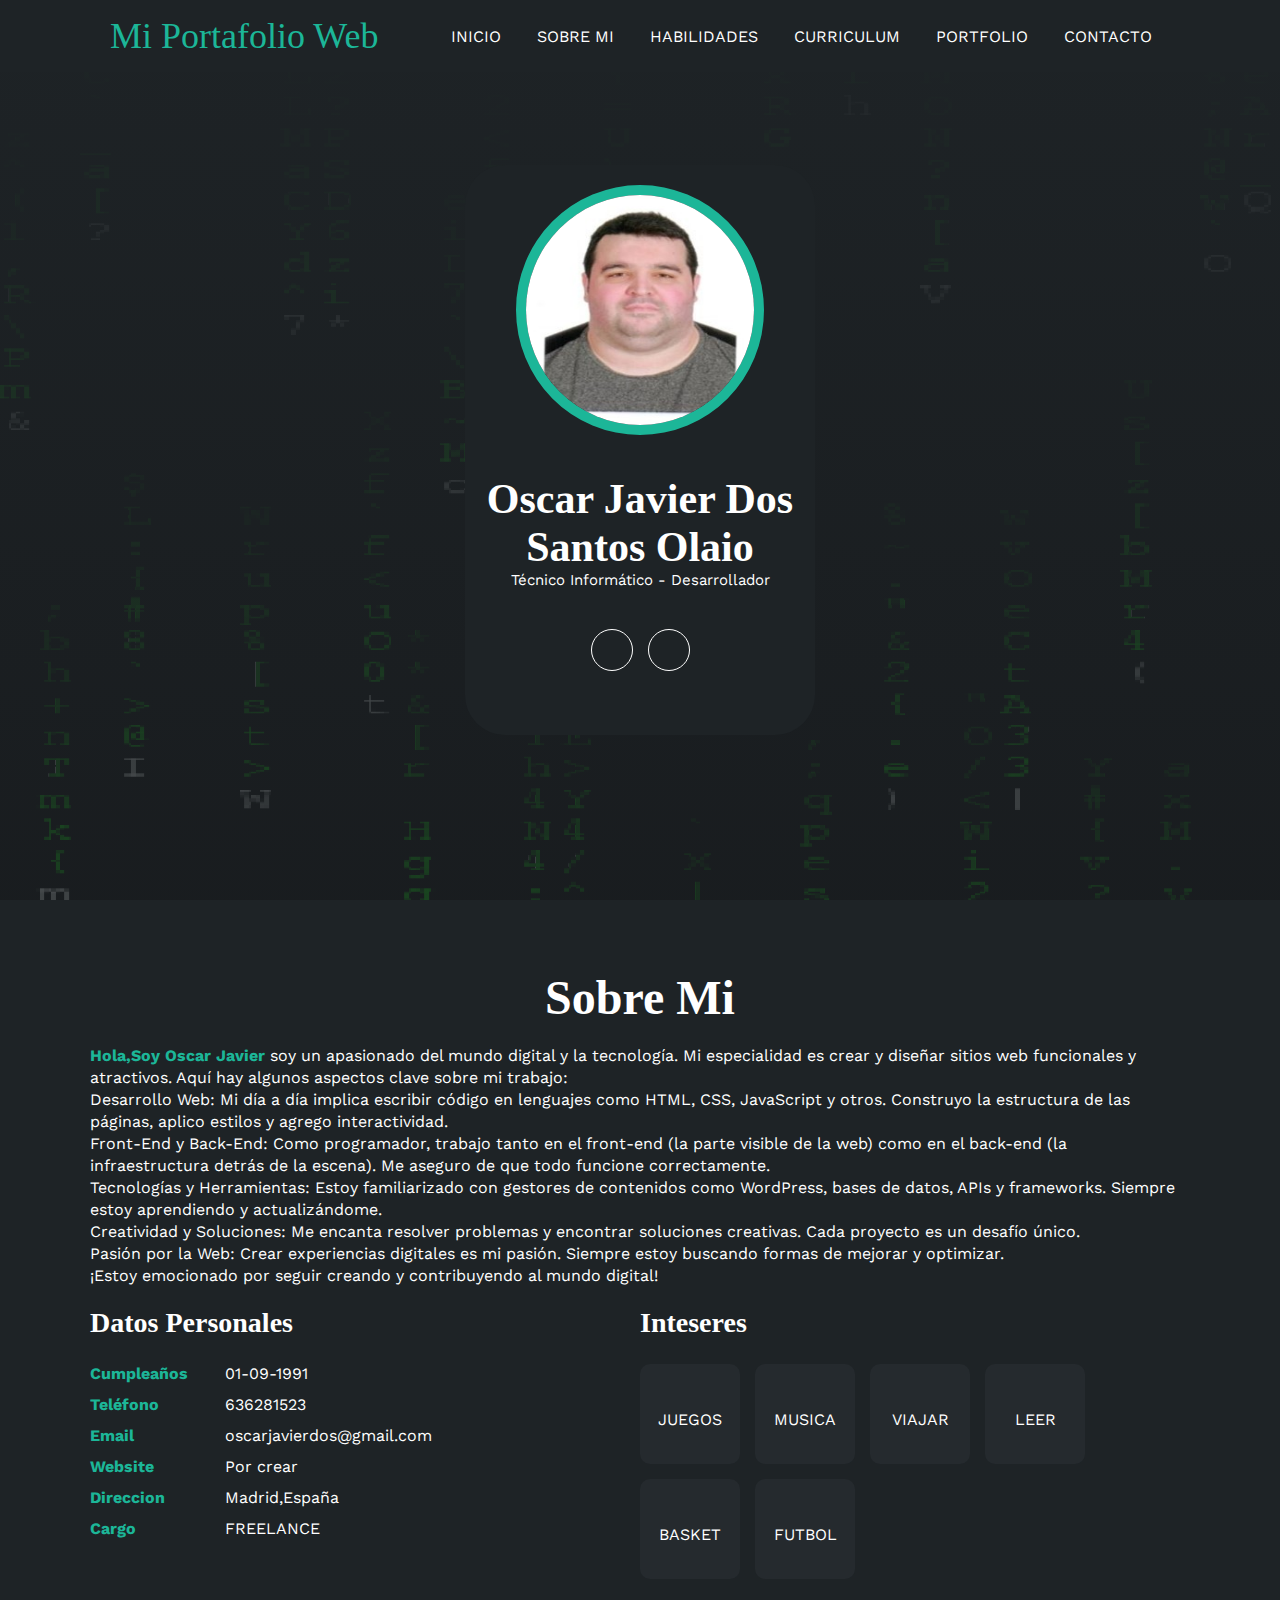
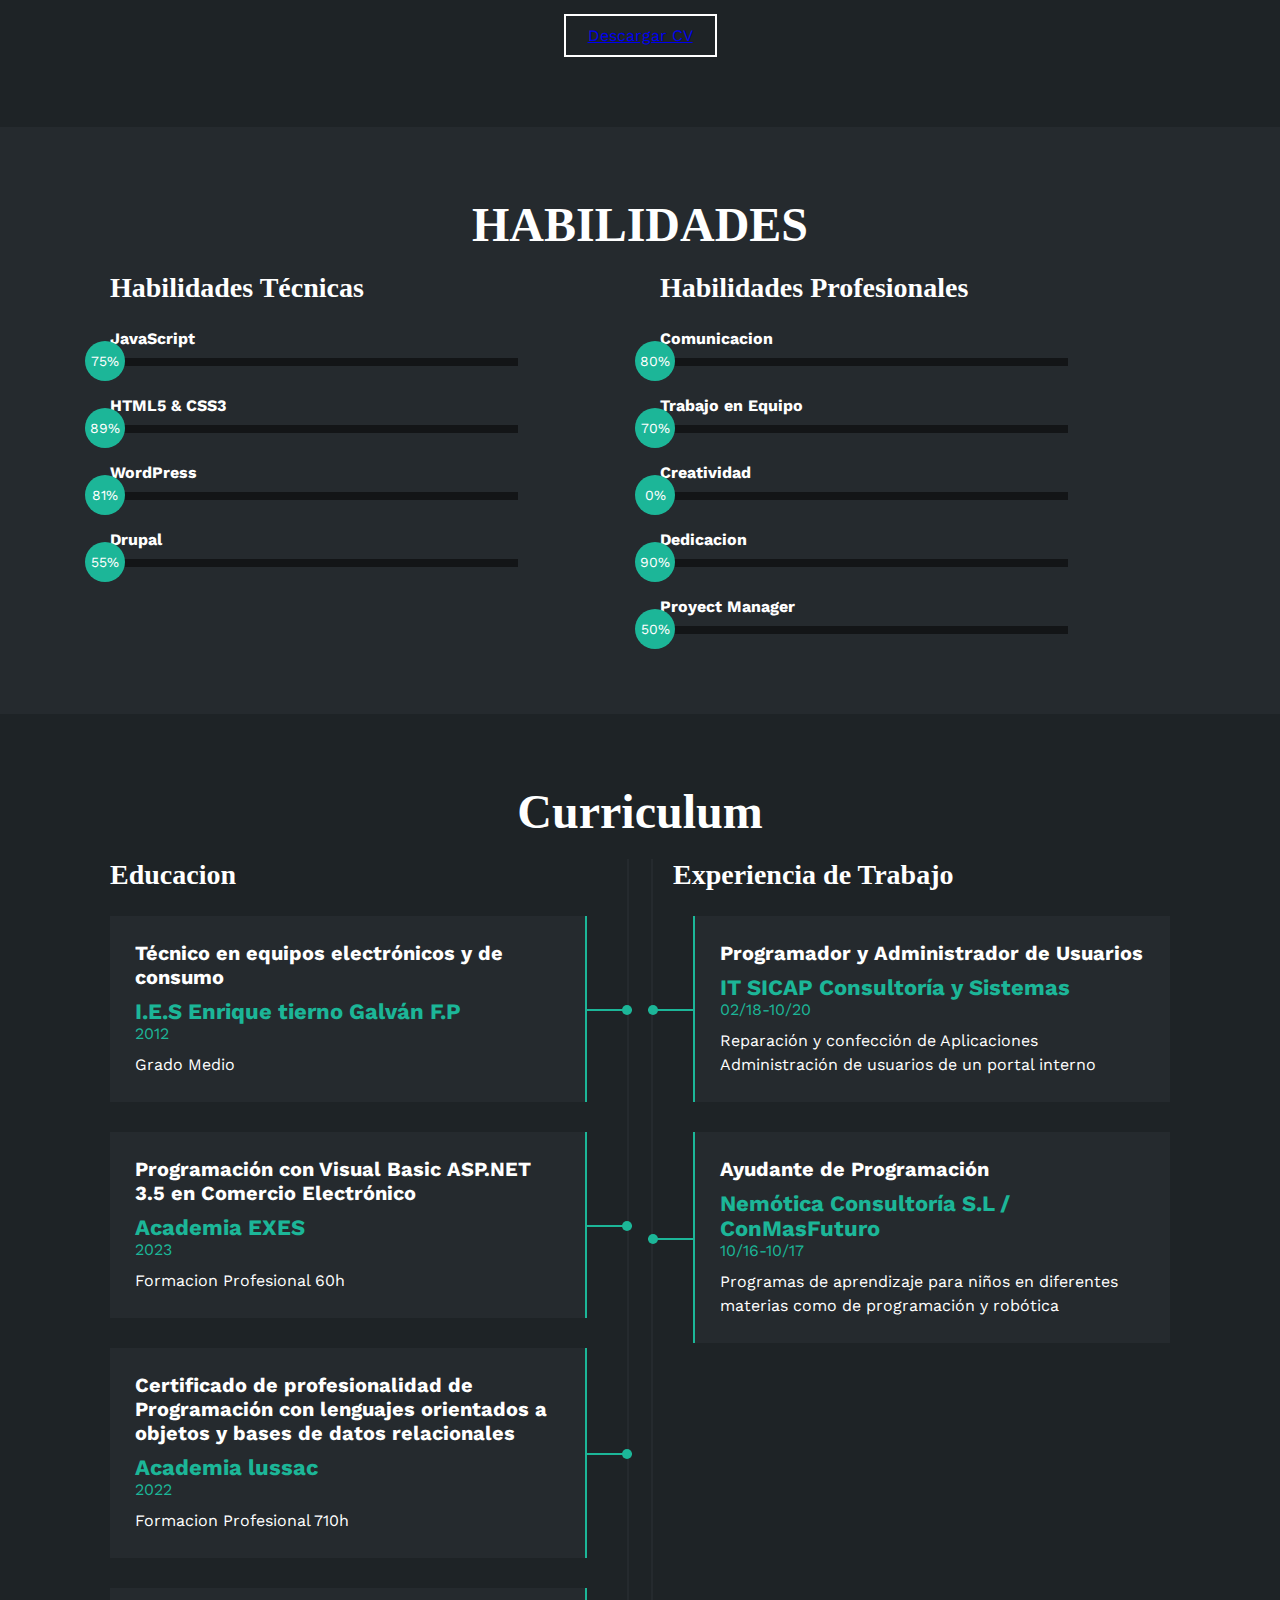
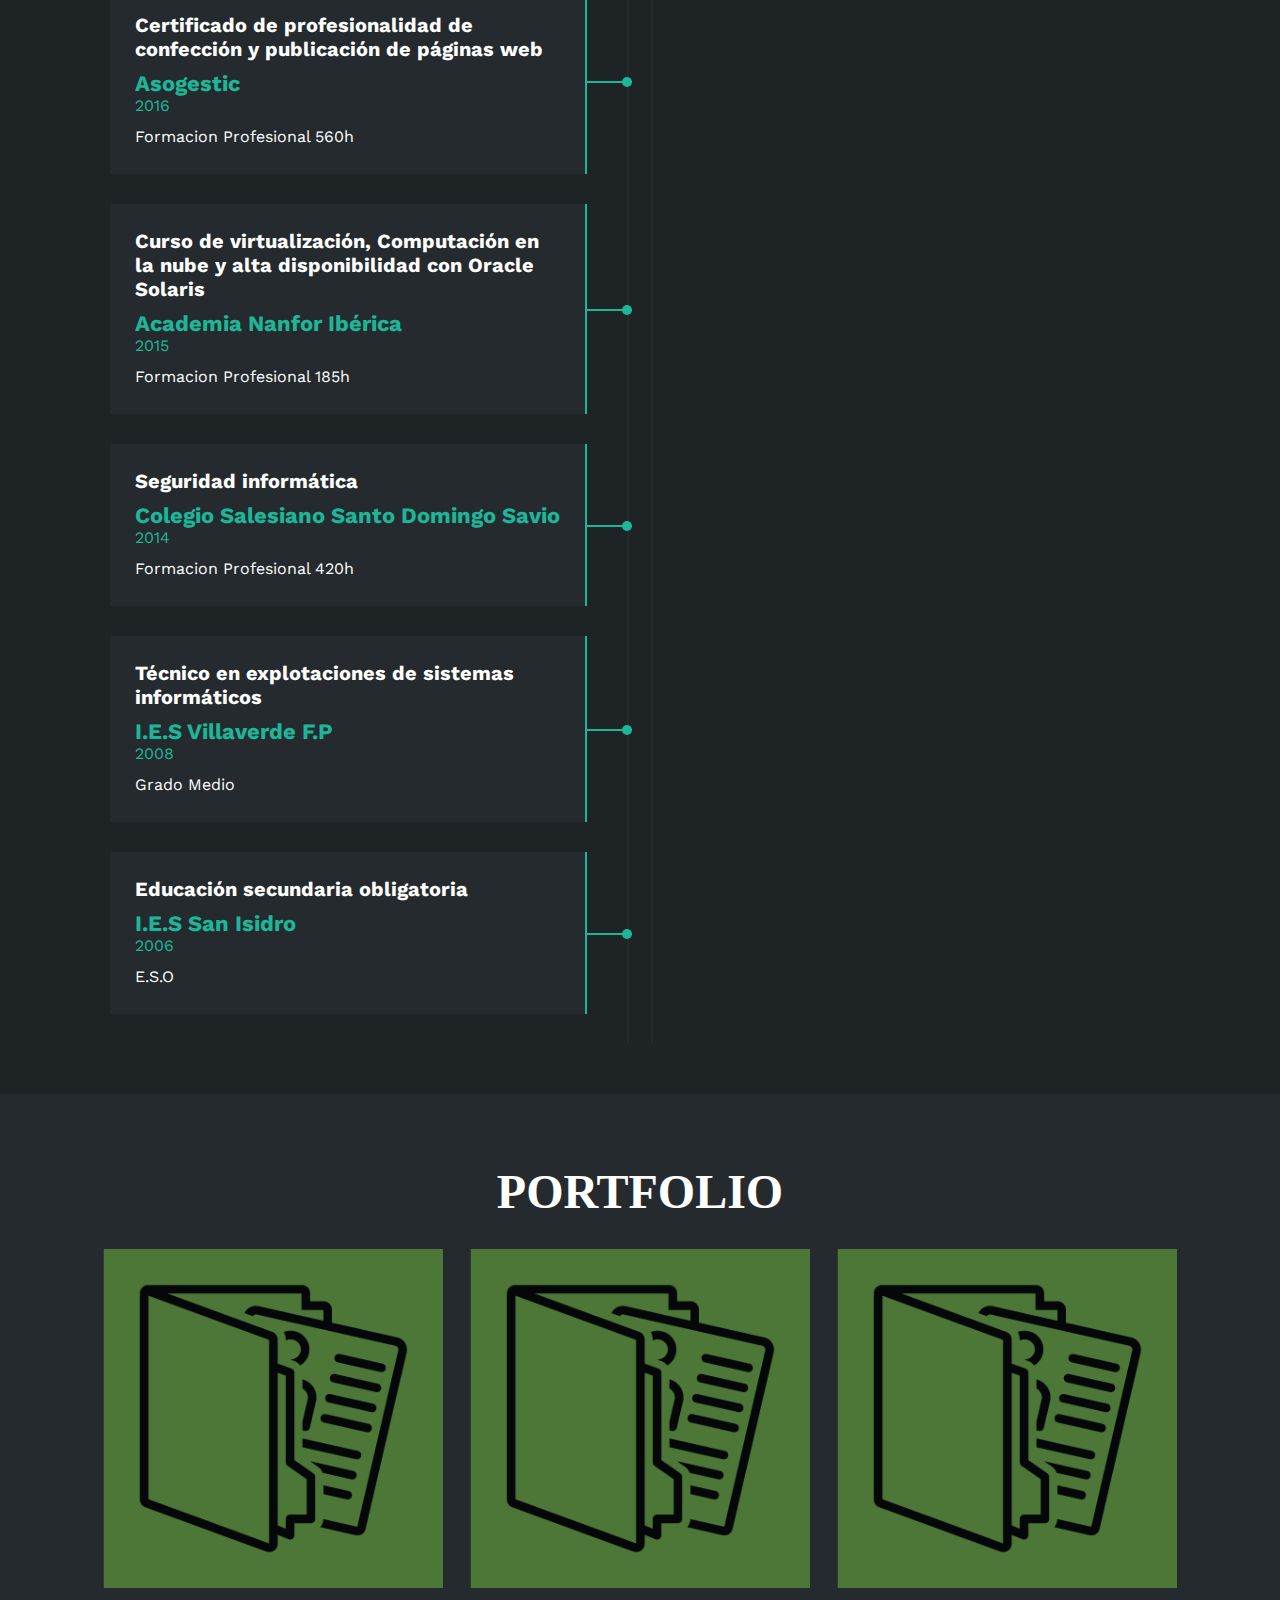
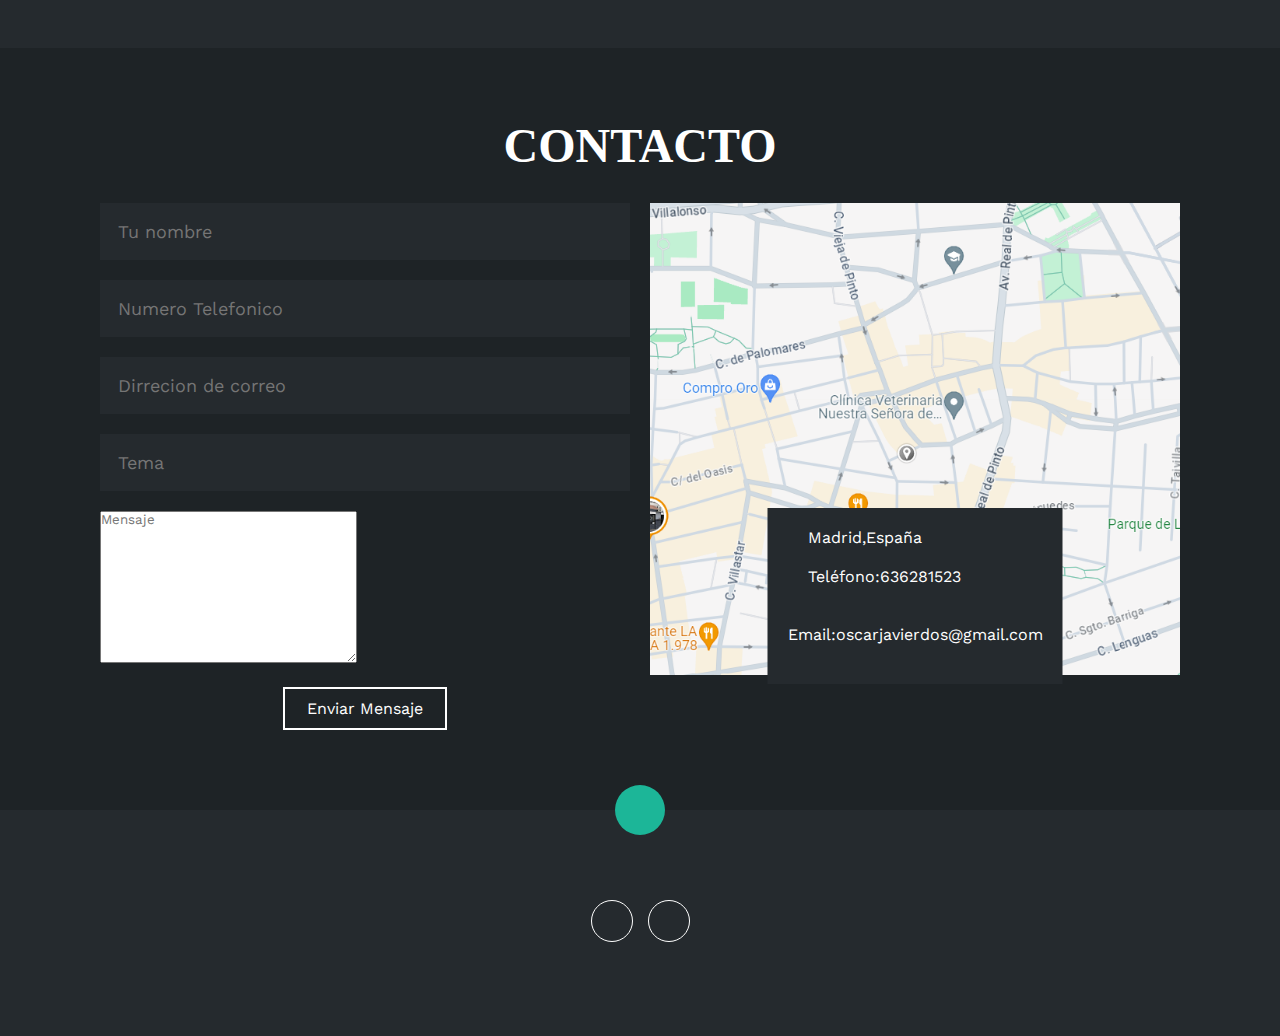
==== index.html @ fcbdf721 "Add files via upload" ====
<!DOCTYPE html>
<html lang="es">

<head>
    <meta charset="UTF-8">
    <meta name="viewport" content="width=device-width, initial-scale=1.0">
    <title>Profolio</title>
    <link rel="stylesheet" href="css/style.css">
    <link rel="stylesheet" href="https://cdnjs.cloudflare.com/ajax/libs/font-awesome/6.1.2/css/all.min.css"
        integrity="sha512-1sCRPdkRXhBV2PBLUdRb4tMg1w2YPf37qatUFeS7zlBy7jJI8Lf4VHwWfZZfpXtYSLy85pkm9GaYVYMfw5BC1A=="
        crossorigin="anonymous" referrerpolicy="no-referrer" />
    <script src="js/main.js"></script>
</head>

<body>
    <!--Inicio Menu Encabezado-->
    <div class="contenedor-header">
        <header>
            <div class="logo">
                <a href="#inicio">Mi Portafolio Web</a>
            </div>
            <nav id="nav">
                <ul>
                    <li><a href="#inicio" onclick="seleccionar()">INICIO</a></li>
                    <li><a href="#sobremi" onclick="seleccionar()">SOBRE MI</a></li>
                    <li><a href="#skills" onclick="seleccionar()">HABILIDADES</a></li>
                    <li><a href="#curriculum" onclick="seleccionar()">CURRICULUM</a></li>
                    <li><a href="#portfolio" onclick="seleccionar()">PORTFOLIO</a></li>
                    <li><a href="#contacto" onclick="seleccionar()">CONTACTO</a></li>
                </ul>
            </nav>
            <div class="nav-responsive" onclick="mostrarOcultarMenu()">
                <i class="fa-solid fa-bars"></i><!--Icono de las hamburgesa-->
            </div>
        </header>
    </div>
    <!--Fin Menu Encabezado-->
    <!--Inicio Seccion Contenido Inicio-->
    <section id="inicio" class="inicio">
        <div class="contenido-banner">
            <div class="contenedor-img">
                <!--Estan puestos por problemas de  con el tamaño de la imagen 
                height="250px" width="250xp-->
                <img src="img/hero.jpg" alt="" height="250px" width="250xp">
            </div>
            <h1>Oscar Javier Dos Santos Olaio</h1>
            <h2>Técnico Informático - Desarrollador</h2>
            <div class="redes">
                <a href="#">
                    <i class="fa-brands fa-linkedin-in"></i>
                </a><!--Icono de las linkedin-->
                <a href="#">
                    <i class="fa-brands fa-github"></i>
                </a><!--Icono de las linkedin-->
            </div>
        </div>
    </section>
    <!--Fin Seccion Contenido Inicio-->
    <!--Inicio Seccion Contenido Sobre Mi-->
    <section id="sobremi" class="sobremi">
        <div class="contenido-seccion">
            <h2>Sobre Mi</h2>
            <p>
                <span>Hola,Soy Oscar Javier</span> soy un apasionado del mundo digital y la tecnología. Mi especialidad
                es crear y diseñar sitios web funcionales y atractivos. Aquí hay algunos aspectos clave sobre mi
                trabajo:<br>

                Desarrollo Web: Mi día a día implica escribir código en lenguajes como HTML, CSS, JavaScript y otros.
                Construyo la estructura de las páginas, aplico estilos y agrego interactividad.<br>
                Front-End y Back-End: Como programador, trabajo tanto en el front-end (la parte visible de la web) como
                en el back-end (la infraestructura detrás de la escena). Me aseguro de que todo funcione
                correctamente.<br>
                Tecnologías y Herramientas: Estoy familiarizado con gestores de contenidos como WordPress, bases de
                datos, APIs y frameworks. Siempre estoy aprendiendo y actualizándome.<br>
                Creatividad y Soluciones: Me encanta resolver problemas y encontrar soluciones creativas. Cada proyecto
                es un desafío único.<br>
                Pasión por la Web: Crear experiencias digitales es mi pasión. Siempre estoy buscando formas de mejorar y
                optimizar.<br>
                ¡Estoy emocionado por seguir creando y contribuyendo al mundo digital! <br>
            </p>
            <div class="fila">
                <!--Inicio datos personales-->
                <div class="col">
                    <h3>Datos Personales</h3>
                    <ul>
                        <li><strong>Cumpleaños</strong> 01-09-1991</li>
                        <li><strong>Teléfono</strong> 636281523</li>
                        <li><strong>Email</strong> oscarjavierdos@gmail.com</li>
                        <li><strong>Website</strong> Por crear</li>
                        <li><strong>Direccion</strong> Madrid,España</li>
                        <li><strong>Cargo</strong> FREELANCE</li>
                    </ul>
                </div>
                <!--Fin datos personales-->
                <!--Inicio intereses-->
                <div class="col">
                    <h3>Inteseres</h3>
                    <div class="contenedor-intereses">
                        <div class="intereses">
                            <i class="fa-solid fa-gamepad"></i><span> JUEGOS</span>
                        </div>
                        <div class="intereses">
                            <i class="fa-solid fa-headphones"></i><span> MUSICA</span>
                        </div>
                        <div class="intereses">
                            <i class="fa-solid fa-plane"></i><span> VIAJAR</span>
                        </div>
                        <div class="intereses">
                            <i class="fa-solid fa-book"></i><span> LEER</span>
                        </div>
                        <div class="intereses">
                            <i class="fa-solid fa-basketball"></i><span> BASKET</span>
                        </div>
                        <div class="intereses">
                            <i class="fa-solid fa-futbol"></i><span> FUTBOL</span>
                        </div>
                    </div>
                </div>
                <!--Fin intereses-->
            </div>
            <button><!--Boton para descargar el CV fisico-->
                <a href="document/CVOscarJavierDosSantos.pdf" target="_blank"> Descargar CV
                    <i class="fa-solid fa-dowload"></i><span class="overlay"></span></a>
            </button>
        </div>
    </section>
    <!--FIn Seccion Contenido Sobre Mi-->
    <!--Inicio Seccion Habilidades-->
    <section class="skills" id="skills">
        <div class="contenido-seccion">
            <h2>HABILIDADES</h2>
            <div class="fila">
                <!--Inicio Habilidades Tecnicas-->
                <div class="col">
                    <h3>Habilidades Técnicas</h3>
                    <div class="skill">
                        <span>JavaScript</span>
                        <div class="barra-skill">
                            <div class="progreso">
                                <span>75%</span>
                            </div>
                        </div>
                    </div>
                    <div class="skill">
                        <span>HTML5 & CSS3</span>
                        <div class="barra-skill">
                            <div class="progreso">
                                <span>89%</span>
                            </div>
                        </div>
                    </div>
                    <div class="skill">
                        <span>WordPress</span>
                        <div class="barra-skill">
                            <div class="progreso">
                                <span>81%</span>
                            </div>
                        </div>
                    </div>
                    <div class="skill">
                        <span>Drupal</span>
                        <div class="barra-skill">
                            <div class="progreso">
                                <span>55%</span>
                            </div>
                        </div>
                    </div>
                </div>
                <!--Fin Habilidades Tecnicas-->
                <!--Inicio Habilidades Profesionales-->
                <div class="col">
                    <h3>Habilidades Profesionales</h3>
                    <div class="skill">
                        <span>Comunicacion</span>
                        <div class="barra-skill">
                            <div class="progreso">
                                <span>80%</span>
                            </div>
                        </div>
                    </div>
                    <div class="skill">
                        <span>Trabajo en Equipo</span>
                        <div class="barra-skill">
                            <div class="progreso">
                                <span>70%</span>
                            </div>
                        </div>
                    </div>
                    <div class="skill">
                        <span>Creatividad</span>
                        <div class="barra-skill">
                            <div class="progreso">
                                <span>0%</span>
                            </div>
                        </div>
                    </div>
                    <div class="skill">
                        <span>Dedicacion</span>
                        <div class="barra-skill">
                            <div class="progreso">
                                <span>90%</span>
                            </div>
                        </div>
                    </div>
                    <div class="skill">
                        <span>Proyect Manager</span>
                        <div class="barra-skill">
                            <div class="progreso">
                                <span>50%</span>
                            </div>
                        </div>
                    </div>
                </div>
                <!--Fin Habilidades Profesionales-->
            </div>
        </div>
    </section>
    <!--FIn Seccion Habilidades-->
    <!--Inicio Seccion Curriculum-->
    <section class="curriculum" id="curriculum">
        <div class="contenido-seccion">
            <h2>Curriculum</h2>
            <div class="fila">
                <div class="col izquierda">
                    <h3>Educacion</h3>
                    <div class="item izq">
                        <h4>Técnico en equipos electrónicos y de consumo</h4>
                        <span class="casa">I.E.S Enrique tierno Galván F.P</span>
                        <span class="fecha">2012</span>
                        <p>Grado Medio</p>
                        <div class="conectori">
                            <div class="circuloi"></div>
                        </div>
                    </div>
                    <div class="item izq">
                        <h4>Programación con Visual Basic ASP.NET 3.5 en Comercio Electrónico </h4>
                        <span class="casa">Academia EXES</span>
                        <span class="fecha">2023</span>
                        <p>Formacion Profesional 60h</p>
                        <div class="conectori">
                            <div class="circuloi"></div>
                        </div>
                    </div>
                    <div class="item izq">
                        <h4>Certificado de profesionalidad de Programación con lenguajes orientados
                            a objetos y bases de datos relacionales</h4>
                        <span class="casa">Academia lussac</span>
                        <span class="fecha">2022</span>
                        <p>Formacion Profesional 710h</p>
                        <div class="conectori">
                            <div class="circuloi"></div>
                        </div>
                    </div>
                    <div class="item izq">
                        <h4>Certificado de profesionalidad de confección y publicación de páginas web</h4>
                        <span class="casa">Asogestic</span>
                        <span class="fecha">2016</span>
                        <p>Formacion Profesional 560h</p>
                        <div class="conectori">
                            <div class="circuloi"></div>
                        </div>
                    </div>
                    <div class="item izq">
                        <h4>Curso de virtualización, Computación en la nube y alta disponibilidad con
                            Oracle Solaris</h4>
                        <span class="casa">Academia Nanfor Ibérica</span>
                        <span class="fecha">2015</span>
                        <p>Formacion Profesional 185h</p>
                        <div class="conectori">
                            <div class="circuloi"></div>
                        </div>
                    </div>

                    <div class="item izq">
                        <h4>Seguridad informática</h4>
                        <span class="casa">Colegio Salesiano Santo Domingo Savio</span>
                        <span class="fecha">2014</span>
                        <p>Formacion Profesional 420h</p>
                        <div class="conectori">
                            <div class="circuloi"></div>
                        </div>
                    </div>
                    <div class="item izq">
                        <h4>Técnico en explotaciones de sistemas informáticos</h4>
                        <span class="casa">I.E.S Villaverde F.P</span>
                        <span class="fecha">2008</span>
                        <p>Grado Medio</p>
                        <div class="conectori">
                            <div class="circuloi"></div>
                        </div>
                    </div>
                    <div class="item izq">
                        <h4>Educación secundaria obligatoria</h4>
                        <span class="casa">I.E.S San Isidro</span>
                        <span class="fecha">2006</span>
                        <p>E.S.O</p>
                        <div class="conectori">
                            <div class="circuloi"></div>
                        </div>
                    </div>


                </div>
                <div class="col derecha">
                    <h3>Experiencia de Trabajo</h3>
                    <div class="item der">
                        <h4>Programador y Administrador de Usuarios</h4>
                        <span class="casa">IT SICAP Consultoría y Sistemas</span>
                        <span class="fecha">02/18-10/20</span>
                        <p>Reparación y confección de Aplicaciones
                            Administración de usuarios de un portal interno</p>
                        <div class="conectord">
                            <div class="circulod"></div>
                        </div>
                    </div>
                    <div class="item der">
                        <h4>Ayudante de Programación</h4>
                        <span class="casa">Nemótica Consultoría S.L / ConMasFuturo </span>
                        <span class="fecha">10/16-10/17</span>
                        <p>Programas de aprendizaje para niños en diferentes materias
                            como de programación y robótica</p>
                        <div class="conectord">
                            <div class="circulod"></div>
                        </div>
                    </div>
                </div>
            </div>
        </div>
    </section>
    <!--Fin Seccion Curriculum-->
    <!--Inicio Seccion Portfolio-->
    <section class="portfolio" id="portfolio">
        <div class="contenido-seccion">
            <h2>PORTFOLIO</h2>
            <div class="galeria">
                <div class="proyecto">
                    <img src="/img/digitalportfolio.png" alt="">
                    <div class="overlay">
                        <h3>Diseño Web</h3>
                        <p>Alimentacion</p>
                    </div>
                </div>
                <div class="proyecto">
                    <img src="/img/digitalportfolio.png" alt="">
                    <div class="overlay">
                        <h3>Diseño Web</h3>
                        <p>Tienda Online Productos Latinos</p>
                    </div>
                </div>
                <div class="proyecto">
                    <img src="/img/digitalportfolio.png" alt="">
                    <div class="overlay">
                        <h3>Diseño Web</h3>
                        <p>Tienda Online Productos Ingleses</p>
                    </div>
                </div>
            </div>
        </div>
    </section>
    <!--Fin Seccion Portfolio-->
    <!--Inicio Seccion Contacto-->
    <section class="contacto" id="contacto">
        <div class="contenido-seccion">
            <h2>CONTACTO</h2>
            <div class="fila">
                <!--Inico Formulario-->
                <div class="col">
                    <input type="text" placeholder="Tu nombre">
                    <input type="text" placeholder="Numero Telefonico">
                    <input type="text" placeholder="Dirrecion de correo">
                    <input type="text" placeholder="Tema">
                    <textarea name="" id="" cols="30" rows="10" placeholder="Mensaje"></textarea>
                    <button>
                        Enviar Mensaje<i class="fa-solid fa-paper-plane"></i>
                        <span class="overlay"></span>
                    </button>
                </div>
                <!--Fin Formulario-->
                <!--Inico Mapa-->
                <div class="col">
                    <img src="img/ubicacion.png">
                    <div class="info">
                        <ul>
                            <li><i class="fa-solid fa-location-dot"></i>Madrid,España</li>
                            <li><i class="fa-solid fa-mobile-screen"></i>Teléfono:636281523</li>
                            <li><i class="fa-solid fa-envelope"></i>Email:oscarjavierdos@gmail.com</li>
                        </ul>
                    </div>
                </div>
                <!--Fin Mapa-->
            </div>
        </div>
    </section>
    <!--Fin Seccion Contacto-->
    <!--Inicio Seccion Footer-->
    <footer>
        <a href="#inicio" class="arriba">
            <i class="fa-solid fa-angles-up"></i>
        </a>
        <div class="redes">
            <a href="#">
                <i class="fa-brands fa-linkedin-in"></i>
            </a><!--Icono de las linkedin-->
            <a href="#">
                <i class="fa-brands fa-github"></i>
            </a><!--Icono de las linkedin-->
        </div>
    </footer>
    <!--Fin Seccion Footer-->

    
</body>

</html>
---- css/style.css ----
@import url('https://fonts.googleapis.com/css2?family=Work+Sans:ital,wght@0,100..900;1,100..900&display=swap');
*{
    box-sizing: border-box;
    font-family: 'Work Sans';
    margin: 0;
    padding: 0;
}
html{
    /* te permite deslizar */
    scroll-behavior: smooth;
}
/*Menu*/
.contenedor-header{
    background: #1e2326;
    position: fixed;
    width: 100%;
    top: 0;
    left: 0;
    z-index: 99;
}
.contenedor-header header{
    max-width: 1100px;
    margin: auto;
    display: flex;
    justify-content: space-between;
    align-items: center;
    padding: 15px 20px;
}
.contenedor-header header .logo a{
    font-family: 'Righteous';
    font-size: 36px;
    color: #1cb698;
    text-decoration: none;
}
.contenedor-header header ul{
    display: flex;
    list-style: none;
}
.contenedor-header header nav ul li a{
    text-align: none;
    color: white;
    margin: 0 15px;
    padding: 3px;
    transition: .5s;
    text-decoration: none;
}
.contenedor-header header nav ul li a:hover{
    color:#1cb698;
}
.nav-responsive{
    background-color: #1cb698;
    color: white;
    padding: 5px 10px;
    border-radius: 5px;
    cursor: pointer;
    display: none;
}
/*Seccion Inicio*/
.inicio{
    background:linear-gradient(to top,rgba(30,35,38,.8),rgba(30,35,38,1)),
    url(../img/fondo.gif);/*imagen de fondo*/
    background-size: cover;
    height: 100vh;
    color:  white;
    display: flex;
    align-items: center;
}
.inicio .contenido-banner{
    padding: 20px;
    background-color:#1e2326 ;
    max-width: 350px;
    margin: auto;
    text-align: center;
    border-radius: 40px;
}
.inicio .contenido-banner img{
    margin-top: 40px;
    border: 10px solid #1cb698;
    display: block;
    width: 80%;
    margin: auto;
    border-radius: 100%;
}
.inicio .contenido-banner h1{
    margin-top: 40px;
    font-size: 42px;
    font-family: 'Righteous';
}
.inicio .contenido-banner h2{
    font-size: 15px;
    font-weight: normal;
}
.inicio .contenido-banner .redes a{
    color: white;
    display: inline-block;
    text-decoration: none;
    border: 1px solid white;
    border-radius: 100%;
    width: 42px;
    height: 42px;
    line-height: 42px;
    margin: 40px 5px;
    font-size: 20px;
    transition: .3s;
}
.inicio .contenido-banner .redes a:hover{
    background-color: #1cb698;
}
/*Seccion Sobre Mi*/
.sobremi{
    background-color: #1e2326;
    color: white;
    padding: 50px 20px;
}
.sobremi .contenido-seccion{
    max-width: 1100px;
    margin: auto;
}
.sobremi h2{
    font-size: 48px;
    font-family: 'Righteous';
    text-align: center;
    padding: 20px 0;
}
.sobremi .contenido-seccion p{
    font: 18px;
    line-height: 22px;
    margin-bottom: 20px;
}
.sobremi .contenido-seccion p span{
    color: #1cb698;
    font-weight: bold;
}
.sobremi .fila{
    display: flex;
}
.sobremi .fila .col{
    width: 50%;
}
.sobremi .fila .col h3{
    font-size: 28px;
    font-family: 'Righteous';
    margin-bottom: 25px;
}
.sobremi .fila .col ul {
    list-style: none;
}
.sobremi .fila .col ul li{
    margin: 12px 0;
}
.sobremi .fila .col ul li strong{
    display: inline-block;
    color: #1cb698;
    width: 130px;
} 
.sobremi .fila .col ul li span{
    background-color: #1cb698;
    padding: 3px;
    font-weight: bold;
    border-radius: 5px;
}
.sobremi .fila .col .contenedor-intereses{
    display: flex;
    flex-wrap: wrap;
}
.sobremi .fila .col .contenedor-intereses .intereses{
    width: 100px;
    height: 100px;
    background-color: #252a2e;
    border-radius: 10px;
    margin: 0 15px 15px 0;
    display: flex;
    flex-direction: column;
    align-items: center;
    justify-content: center;
    transition: .3s;
}
.sobremi .fila .col .contenedor-intereses .intereses:hover{
    background-color: #1cb698;
}
.sobremi .fila .col .contenedor-intereses .intereses i{
    font-size: 30px;
    margin-bottom: 10px;
}
.sobremi button{
    cursor: pointer;
    background-color: transparent;
    border: 2px solid white;
    width: fit-content;
    display: block;
    margin: 20px auto;
    padding: 10px 22px;
    font-size: 16px;
    color: white;
    position: relative;
    z-index: 10;
}
.sobremi button .overlay{
    position: absolute;
    top: 0;
    left: 0;
    width: 0;
    height: 100%;
    background-color: #1cb698;
    z-index: -1;
    transition: 1s;
}
.sobremi button:hover .overlay{
    width: 100%;
}
/*Secccion Skills*/
.skills{
    background-color: #252a2e;
    color: white;
    padding: 50px 20px;
}
.skills .contenido-seccion{
    max-width: 1100px;
    margin: auto;
}
.skills h2{
    font-size: 48px;
    font-family: 'Righteous';
    text-align: center;
    padding: 20px 0;
}
.skills .fila{
    display: flex;
}
.skills .fila .col{
    width: 50%;
    padding: 0 20px;
}
.skills .fila .col h3{
   font-size: 28px;
   font-family: 'Righteous';
   margin-bottom: 25px;
}
.skills .skill > span{
    font-weight: bold;
    display: block;
    margin-bottom: 10px;
}
.skills .skill .barra-skill{
    height: 8px;
    width: 80%;
    background-color: #131517;
    position: relative;
    margin-bottom: 30px;
}
.skills .skill .progreso{
    background-color: #1cb698;
    position: absolute;
    top: 0;
    left: 0;
    height: 8px;
}
.skills .skill .barra-skill span{
    position: absolute;
    height: 40px;
    width: 40px;
    background-color: #1cb698;
    border-radius: 50px;
    line-height: 40px;
    text-align: center;
    top: -17px;
    right: -15px;
    font-size: 14px;
}
/*Estas clase se agregan dinamicamente desde javascript*/
.skills .skill .javascript{
    width: 0%;
    animation: 2s javascript forwards;
}
@keyframes javascript {
    0%{width: 0%;}
    100%{width: 75%;}
}
.skills .skill .htmlcss{
    width: 0%;
    animation: 2s htmlcss forwards;
}
@keyframes htmlcss {
    0%{width: 0%;}
    100%{width: 89%;}
}
.skills .skill .wordpress{
    width: 0%;
    animation: 2s wordpress forwards;
}
@keyframes wordpress {
    0%{width: 0%;}
    100%{width: 81%;}
}
.skills .skill .drupal{
    width: 0%;
    animation: 2s drupal forwards;
}
@keyframes drupal {
    0%{width: 0%;}
    100%{width: 55%;}
}

.skills .skill .comunicacion{
    width: 0%;
    animation: 2s comunicacion forwards;
}
@keyframes comunicacion {
    0%{width: 0%;}
    100%{width: 80%;}
}
.skills .skill .trabajo{
    width: 0%;
    animation: 2s trabajo forwards;
}
@keyframes trabajo {
    0%{width: 0%;}
    100%{width: 70%;}
}
.skills .skill .creatividad{
    width: 0%;
    animation: 2s creatividad forwards;
}
@keyframes creatividad {
    0%{width: 0%;}
    100%{width: 99%;}
}
.skills .skill .dedicacion{
    width: 0%;
    animation: 2s dedicacion forwards;
}
@keyframes dedicacion {
    0%{width: 0%;}
    100%{width: 65%;}
}
.skills .skill .proyect{
    width: 0%;
    animation: 2s proyect forwards;
}
@keyframes proyect {
    0%{width: 0%;}
    100%{width: 94%;}
}
/*Seccion de Curriculum*/
.curriculum{
    background-color:#1e2326;
    color: white;
    padding: 50px 20px;
}
.curriculum .contenido-seccion{
    max-width: 1100px;
    margin: auto;
}
.curriculum h2{
    font-size: 48px;
    font-family: 'Righteous';
    text-align: center;
    padding: 20px 0;
}
.curriculum .fila{
    display: flex;
    justify-content: space-between;
}
.curriculum .fila .col{
    width: 49%;
    padding: 0 20px;
}
.curriculum .fila .col h3{
    font-size: 28px;
    font-family: 'Righteous';
    margin-bottom: 25px;
}
.curriculum .fila .izquierda{
    border-right: 2px solid #252a2e;
}
.curriculum .fila .derecha{
    border-left: 2px solid #252a2e;
}
.curriculum .fila .item{
    padding: 25px;
    margin-bottom:30px;
    background-color: #252a2e;
    position: relative;
}
.curriculum .fila .item h4{
    font-size: 20px;
    margin-bottom: 10px;
}
.curriculum .fila .item .casa{
    color: #1cb698;
    font-size: 22px;
    font-weight: bold;
    display: block;
}
.curriculum .fila .item .fecha{
    display: block;
    color: #1cb698;
    margin-bottom: 10px;
}
.curriculum .fila .item p{
    line-height: 24px;
}
.curriculum .fila .izq{
    border-right: 2px solid #1cb698;
    margin-right: 20px;
}

.curriculum .fila .der{
    border-left: 2px solid #1cb698;
    margin-left: 20px;
}
.curriculum .fila .item .conectori{
    height: 2px;
    background-color: #1cb698;
    width: 47px;
    position: absolute;
    top: 50%;
    right: -47px;
    z-index: 5;
}
.curriculum .fila .item .conectori .circuloi{
    display: block;
    height: 10px;
    width: 10px;
    border-radius: 50%;
    background-color: #1cb698;
    float: right;
    position: relative;
    bottom: 4px;
}
.curriculum .fila .item .conectord{
    height: 2px;
    background-color: #1cb698;
    width: 47px;
    position: absolute;
    top: 50%;
    left: -47px;
    z-index: 5;
}
.curriculum .fila .item .conectord .circulod{
    display: block;
    height: 10px;
    width: 10px;
    border-radius: 50%;
    background-color: #1cb698;
    float: left;
    position: relative;
    bottom: 4px;
}
/*Seecion Portfolio*/
.portfolio{
    background-color: #252A2E;
    color: white;
    padding: 50px 20px;
}
.portfolio .contenido-seccion{
    max-width: 1100px;
    margin: auto;
}
.portfolio h2{
    font-size: 48px;
    font-family: 'Righteous';
    text-align: center;
    padding: 20px 0;
}
.portfolio .galeria{
    display: flex;
    flex-wrap: wrap;
    justify-content: space-around;
}
.portfolio .galeria .proyecto{
    position: relative;
    max-width: 340px;
    height: fit-content;
    margin: 10px;
    cursor: pointer;
}
.portfolio .galeria .proyecto img{
    width: 100%;
    display: block;
}
.portfolio .galeria .proyecto .overlay{
    position: absolute;
    top: 0;
    width: 100%;
    height: 100%;
    text-align: center;
    background: linear-gradient(rgba(28,182,158,.8),rgba(28,182,152,.8));
    display: flex;
    flex-direction: column;
    justify-content: center;
    transition: 1s;
    font-size: 18px;
    letter-spacing: 3px;
    opacity: 0;
}
.portfolio .galeria .proyecto .overlay h3{
    margin-bottom: 20px;
    transition: 13s;
}
.portfolio .galeria .proyecto .overlay:hover{
    opacity: 1;
}
.portfolio .galeria .proyecto .overlay:hover h3{
    margin-bottom: 0px;
}
/*Seecion Contacto*/
.contacto{
    background-color: #1e2326;
    color: white;
    padding: 50px 0;
}
.contacto .contenido-seccion{
    max-width: 1100px;
    margin: auto;
}
.contacto h2{
    font-size: 48px;
    font-family: 'Righteous';
    text-align: center;
    padding: 20px 0;
}
.contacto .fila{
    display: flex;
}
.contacto .col{
    width: 50%;
    padding: 10px;
    position: relative;
}
.contacto .col input, .contacto.col textarea{
    display: block;
    width: 100%;
    padding: 18px;
    border: none;
    margin-bottom: 20px;
    background-color: #252A2E;
    color: white;
    font-size: 18px;
}
.contacto button{
    cursor: pointer;
    background-color: transparent;
    border: 2px solid white;
    width: fit-content;
    display: block;
    margin: 20px auto;
    padding: 10px 22px;
    font-size: 16px;
    color: white;
    position: relative;
    z-index: 10;
}
.contacto button .overlay{
    position: absolute;
    top: 0;
    left: 0;
    width: 0;
    height: 100%;
    background-color: #1cb698;
    z-index: -1;
    transition: 1s;
}
.contacto button:hover .overlay{
    width:100% ;
}
.contacto .col img{
    width: 100%;
}
.contacto .col .info{
    position: absolute;
    top:40%;
    background-color: #252A2E;
    padding: 20px;
    max-width: 350px;
    left: 50%;
    transform: translate(-50%,50%);/*Cambia la localizacion del recuadro del info*/
}
.contacto .col .info ul{
    list-style: none;
}
.contacto .col .info ul li{
    margin-bottom: 20px;
}
.contacto .col .info ul li i{
    color: #1cb698;
    display: inline-block;
    margin-right: 20px;
}
/*footer*/
footer{
    background-color: #252A2E;
    color: white;
    padding: 50px 0 30px 0;
    text-align: center;
    position: relative;
    width: 100%;
}
footer .redes{
    margin-bottom: 20px;
}
footer .redes a{
    color: white;
    display: inline-block;
    text-decoration:none;
    border: 1px solid white;
    border-radius: 100%;
    width: 42px;
    height: 42px;
    line-height: 42px;
    margin: 40px 5px;
    font-size: 20px;
    transition: .3s;
}
footer .arriba{
    display: block;
    width: 50px;
    height: 50px;
    background-color: #1cb698;
    color: white;
    position: absolute;
    left: 50%;
    transform: translateX(-50%);
    top: -25px;
    border-radius: 50%;
    line-height: 50px;
    font-size: 18px;
}
/*Seccion reponsibe*/
@media screen and (max-width:980px){
    nav{
        display: none;
    }
    .nav-responsive{
        display: block;
    }
    nav.responsive{
        display: block;
        position: absolute;
        right: 0;
        top: 75px;
        background-color: #252A2E;
        width: 180px;
    }
    nav.responsive ul{
        display: block !important;
    }
    nav.responsive ul li{
        border-bottom: 1px solid white;
        padding: 10px 0;
    }
}
@media screen and (max-width:700px){
    .sobremi .fila{
        display: block;
    }
    .sobremi .fila .col{
        width: fit-content;
    }
    .skills .fila{
        display: block;
    }
    .skills .fila .col{
        width: 100%;
    }
    .skills .fila .col .barra-skill{
        width: 100%;
    }
    .curriculum .fila{
        display: block;
    }
    .curriculum .fila .col{
        width: 90%;
    }
    .curriculum .fila .derecha{
        margin-left: 20px;
    }
    .portfolio .galeria{
        display: block;
        width: 100%;
    }
    .portfolio .galeria .proyecto{
        max-width: 100%;
    }
    .portfolio .galeria .proyecto img{
        width: 100%;
    }
    .contacto .fila{
        display: block;
    }
    .contacto .fila .col{
        width: 100%;
    }
}
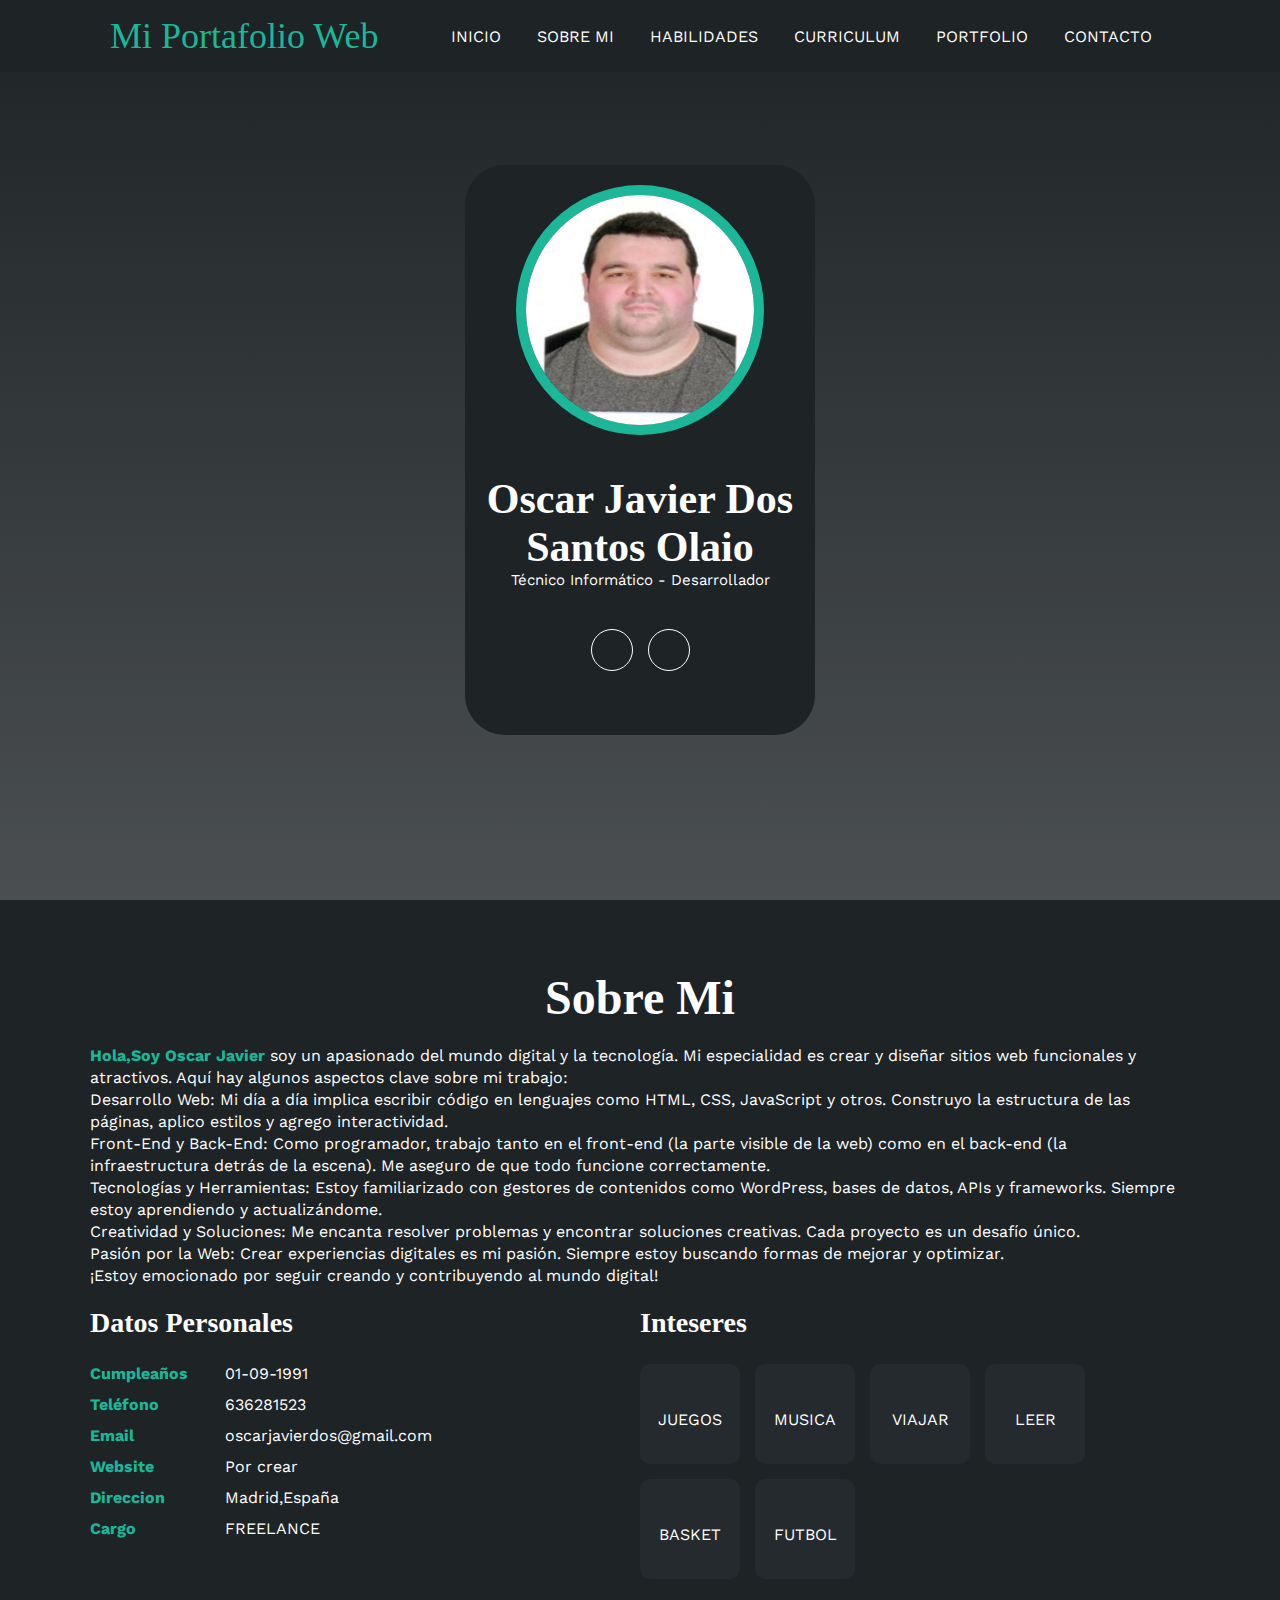
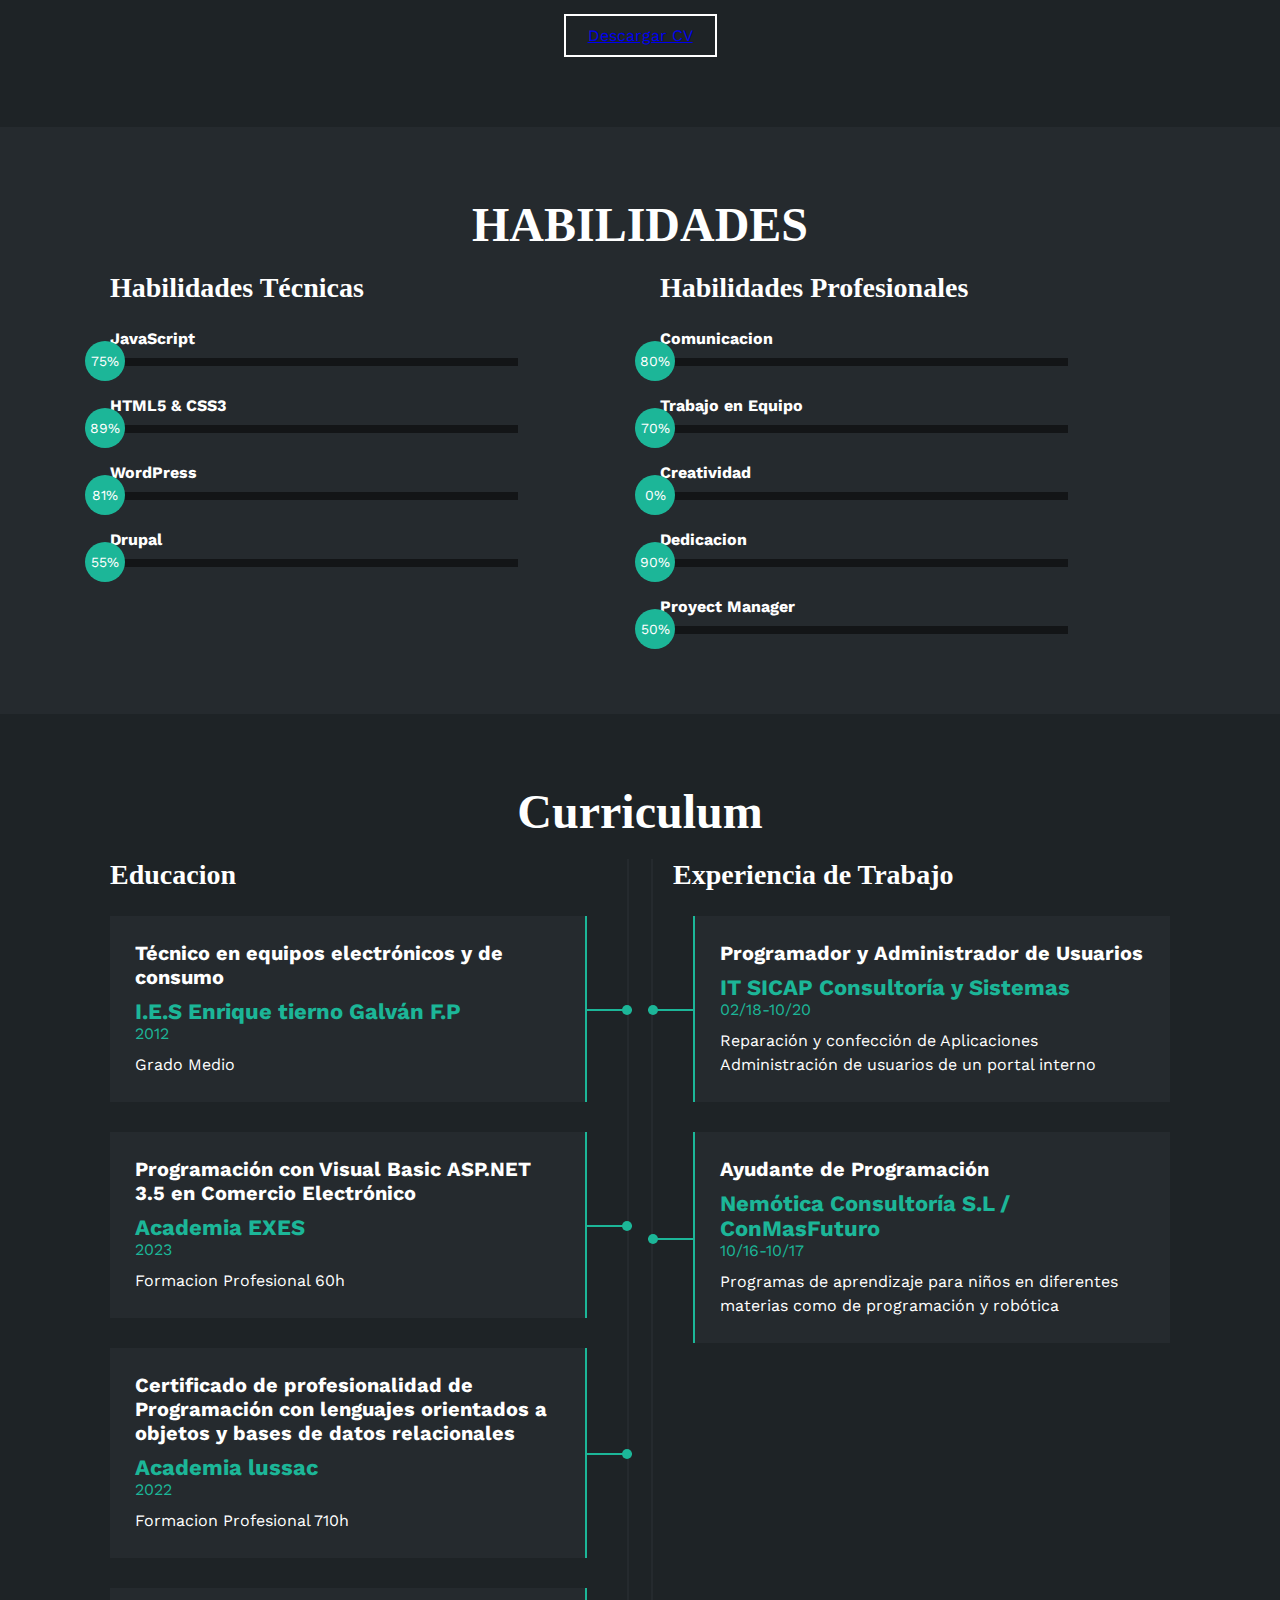
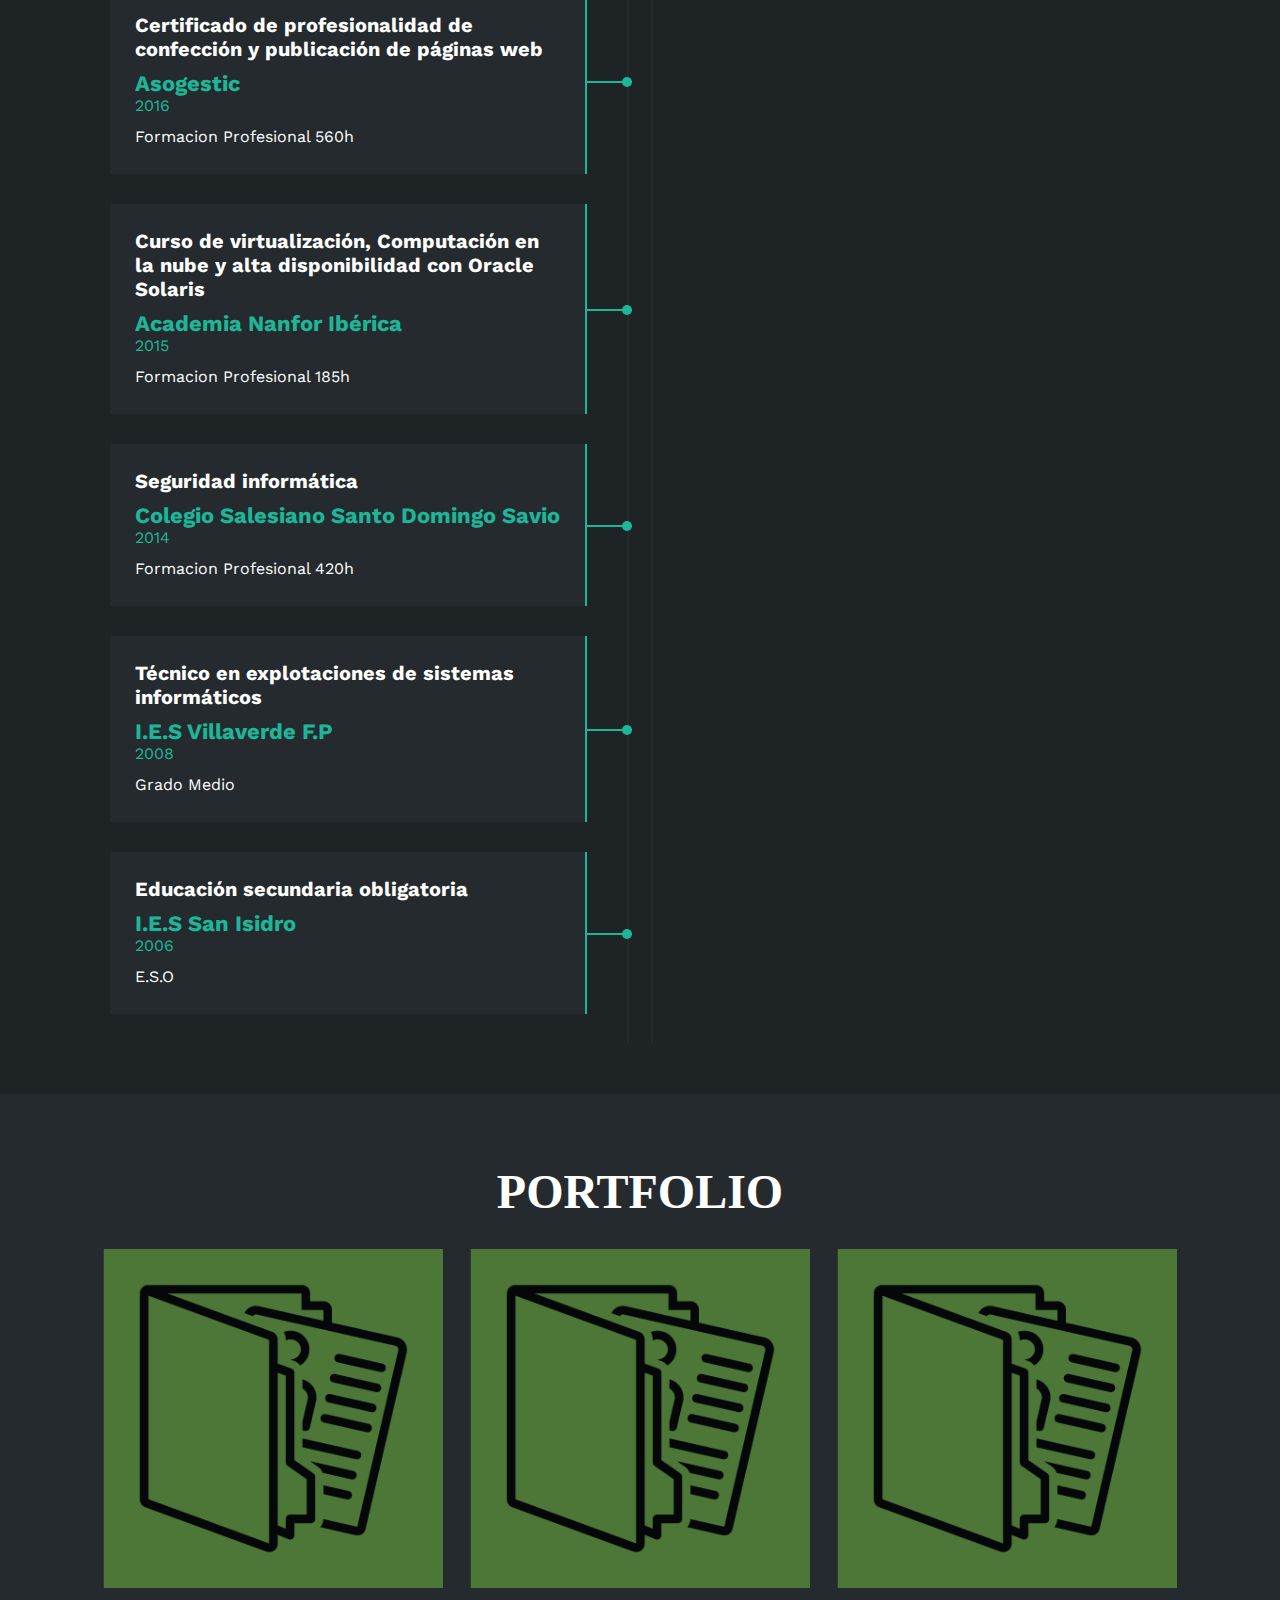
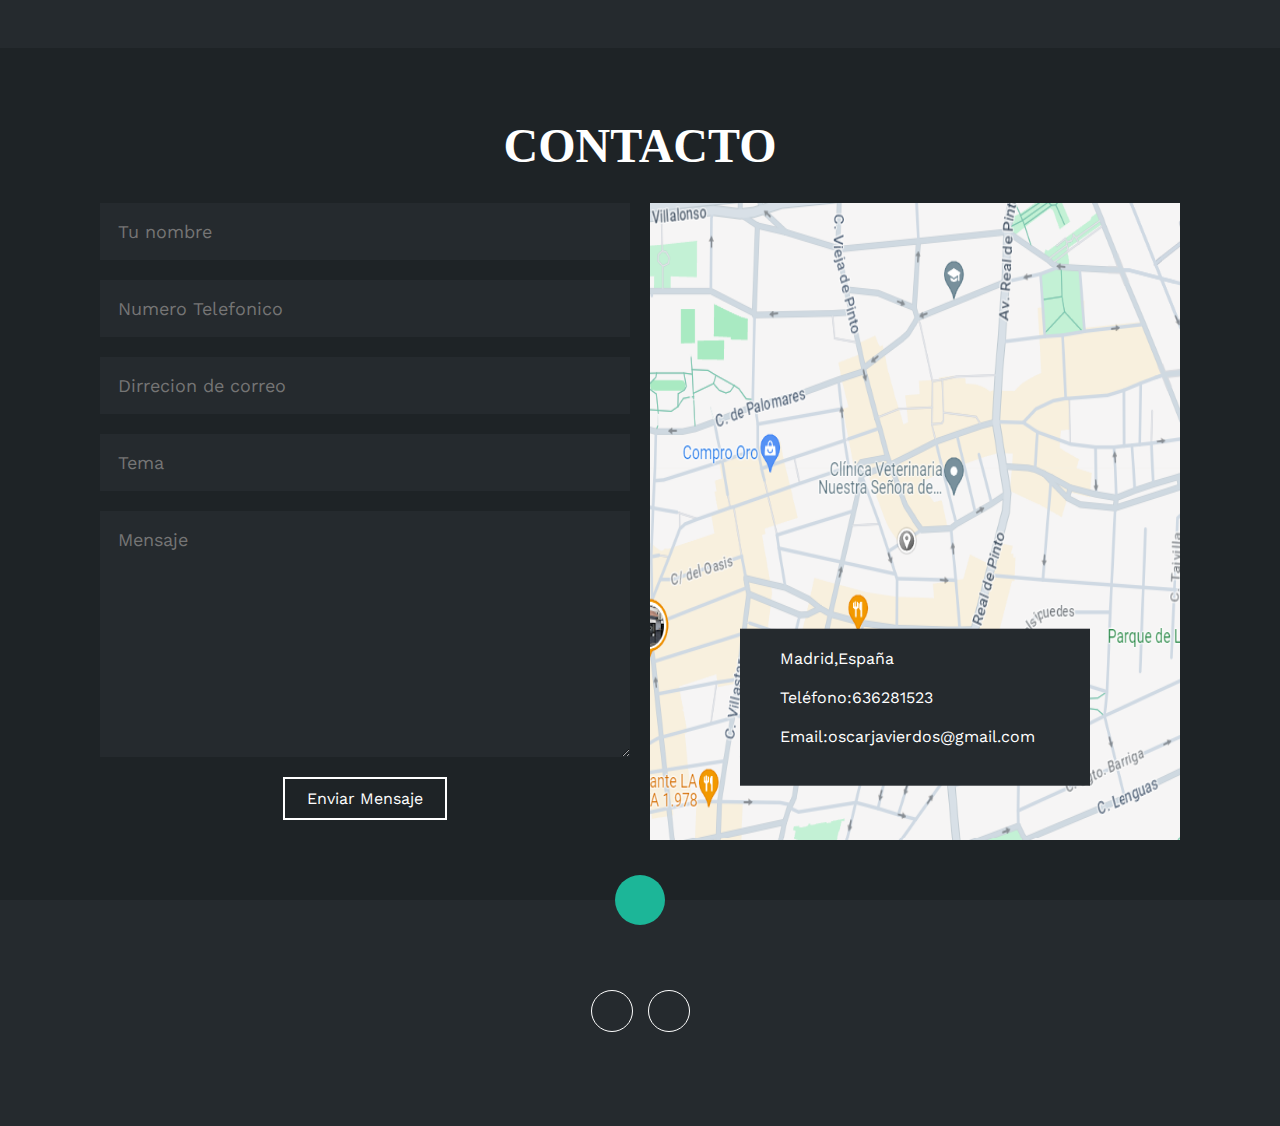
==== commit 53424367: "Add files via upload" ====
--- a/index.html
+++ b/index.html
@@ -4,7 +4,7 @@
 <head>
     <meta charset="UTF-8">
     <meta name="viewport" content="width=device-width, initial-scale=1.0">
-    <title>Profolio</title>
+    <title>Portafolio</title>
     <link rel="stylesheet" href="css/style.css">
     <link rel="stylesheet" href="https://cdnjs.cloudflare.com/ajax/libs/font-awesome/6.1.2/css/all.min.css"
         integrity="sha512-1sCRPdkRXhBV2PBLUdRb4tMg1w2YPf37qatUFeS7zlBy7jJI8Lf4VHwWfZZfpXtYSLy85pkm9GaYVYMfw5BC1A=="
--- a/css/style.css
+++ b/css/style.css
@@ -57,8 +57,7 @@
 }
 /*Seccion Inicio*/
 .inicio{
-    background:linear-gradient(to top,rgba(30,35,38,.8),rgba(30,35,38,1)),
-    url(../img/fondo.gif);/*imagen de fondo*/
+    background:linear-gradient(to top,rgba(30,35,38,.8),rgba(30,35,38,1));
     background-size: cover;
     height: 100vh;
     color:  white;
@@ -528,7 +527,7 @@
     padding: 10px;
     position: relative;
 }
-.contacto .col input, .contacto.col textarea{
+.contacto .col input, .contacto .col textarea{
     display: block;
     width: 100%;
     padding: 18px;
@@ -566,15 +565,17 @@
 }
 .contacto .col img{
     width: 100%;
+    height: 100%;
 }
 .contacto .col .info{
     position: absolute;
     top:40%;
     background-color: #252A2E;
     padding: 20px;
+    width: 350px;
     max-width: 350px;
     left: 50%;
-    transform: translate(-50%,50%);/*Cambia la localizacion del recuadro del info*/
+    transform: translate(-50%,110%);/*Cambia la localizacion del recuadro del info*/
 }
 .contacto .col .info ul{
     list-style: none;
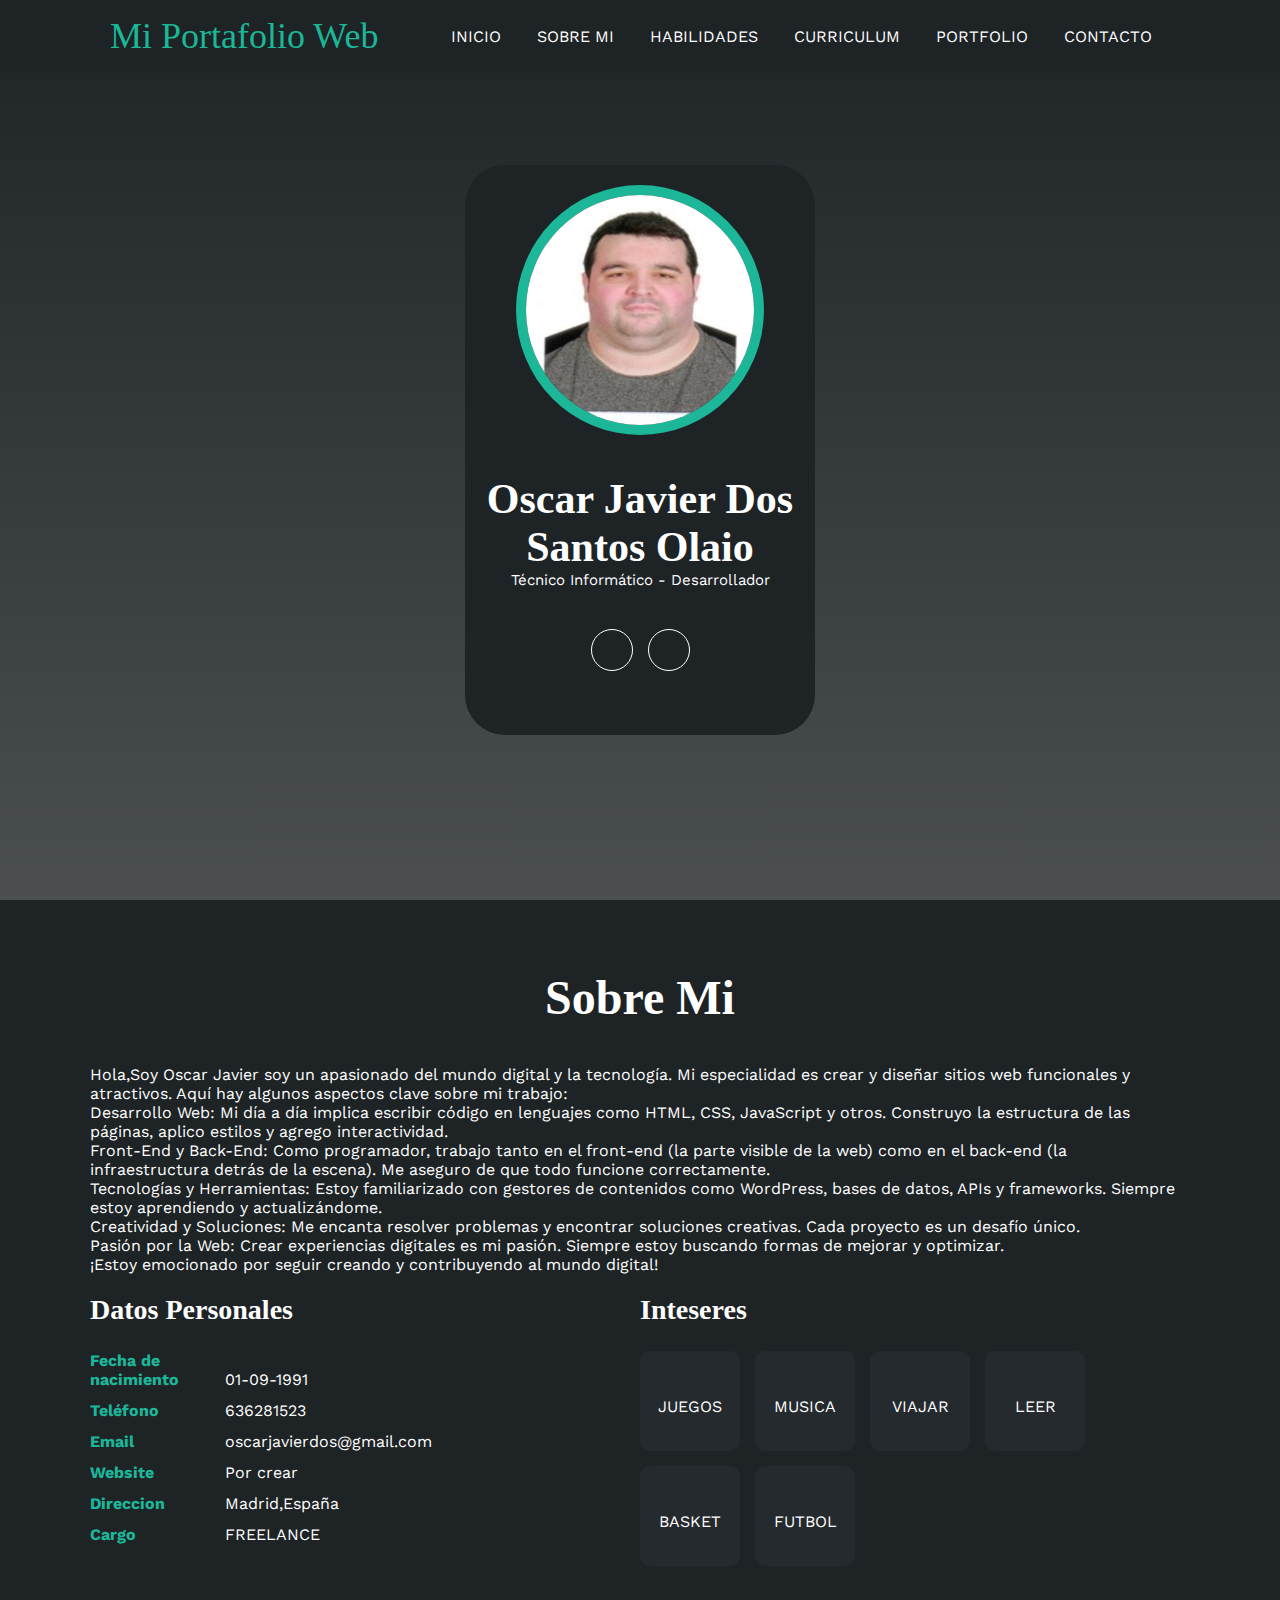
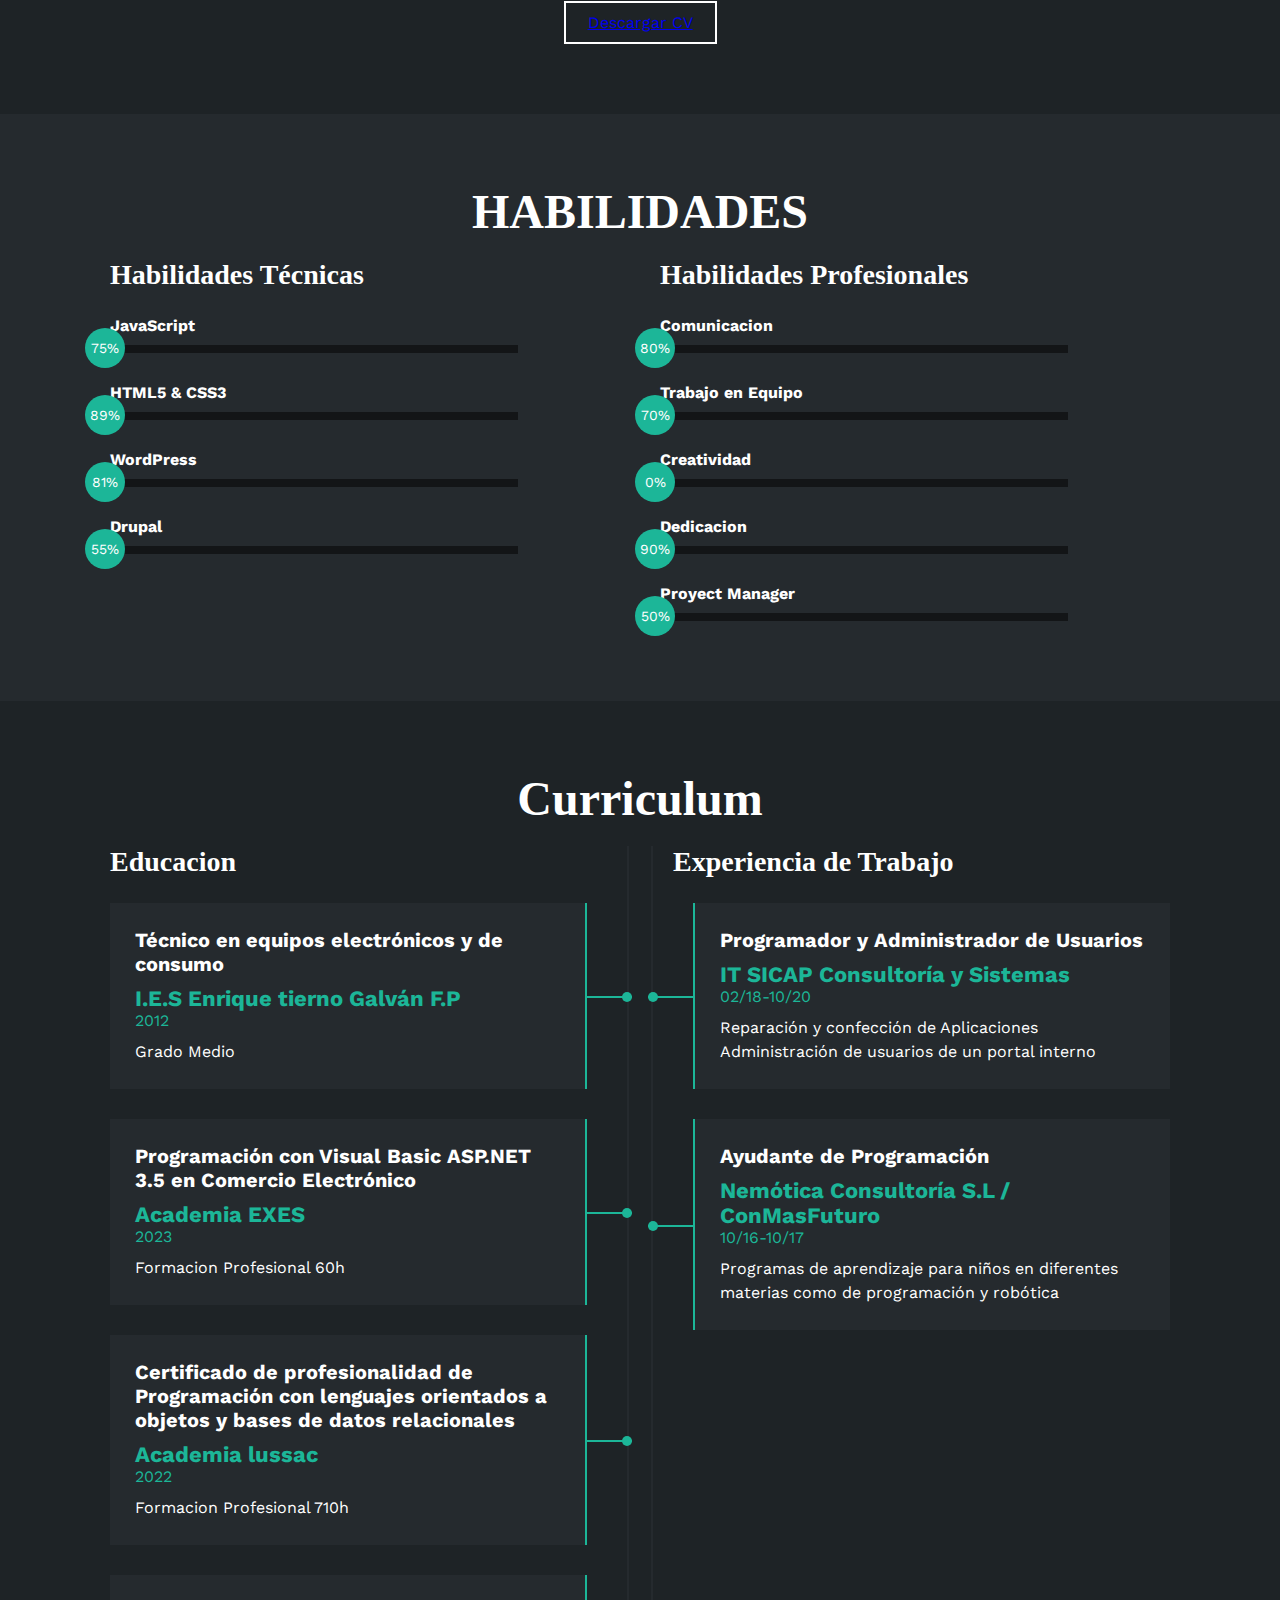
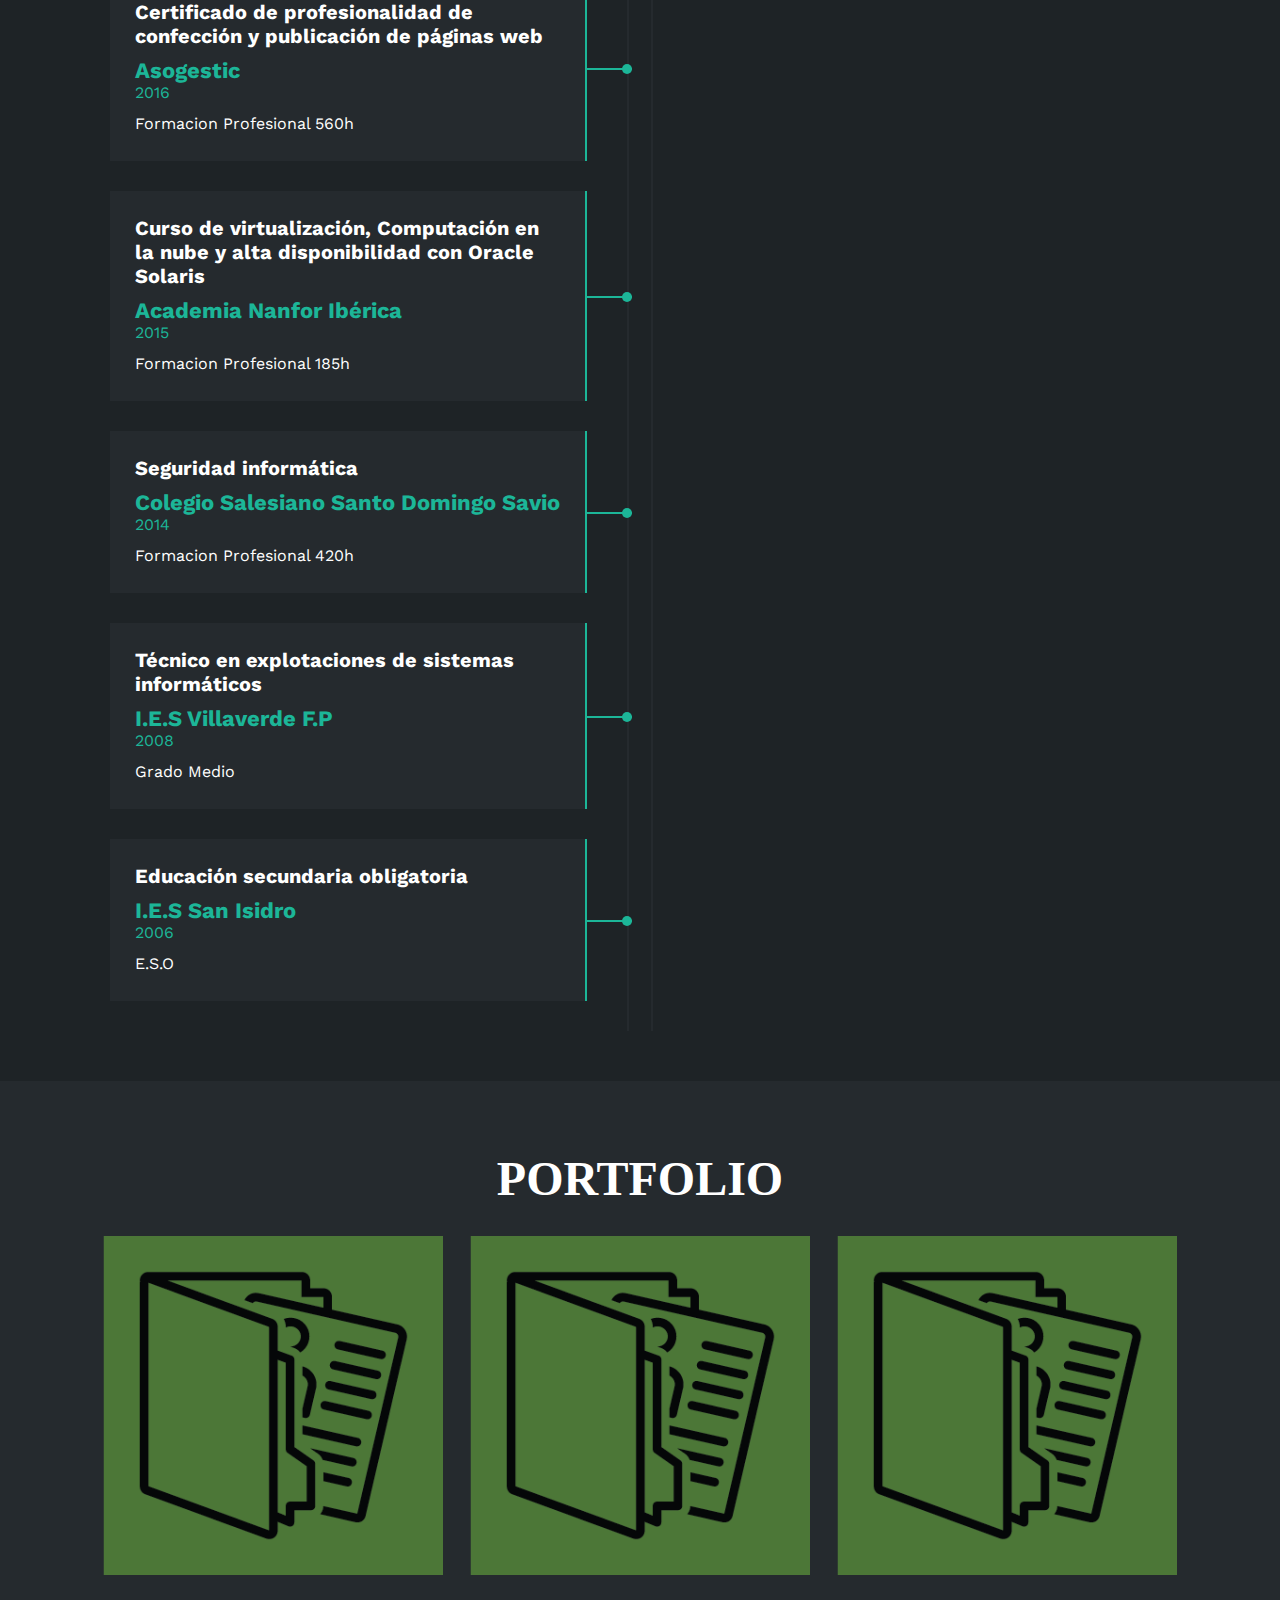
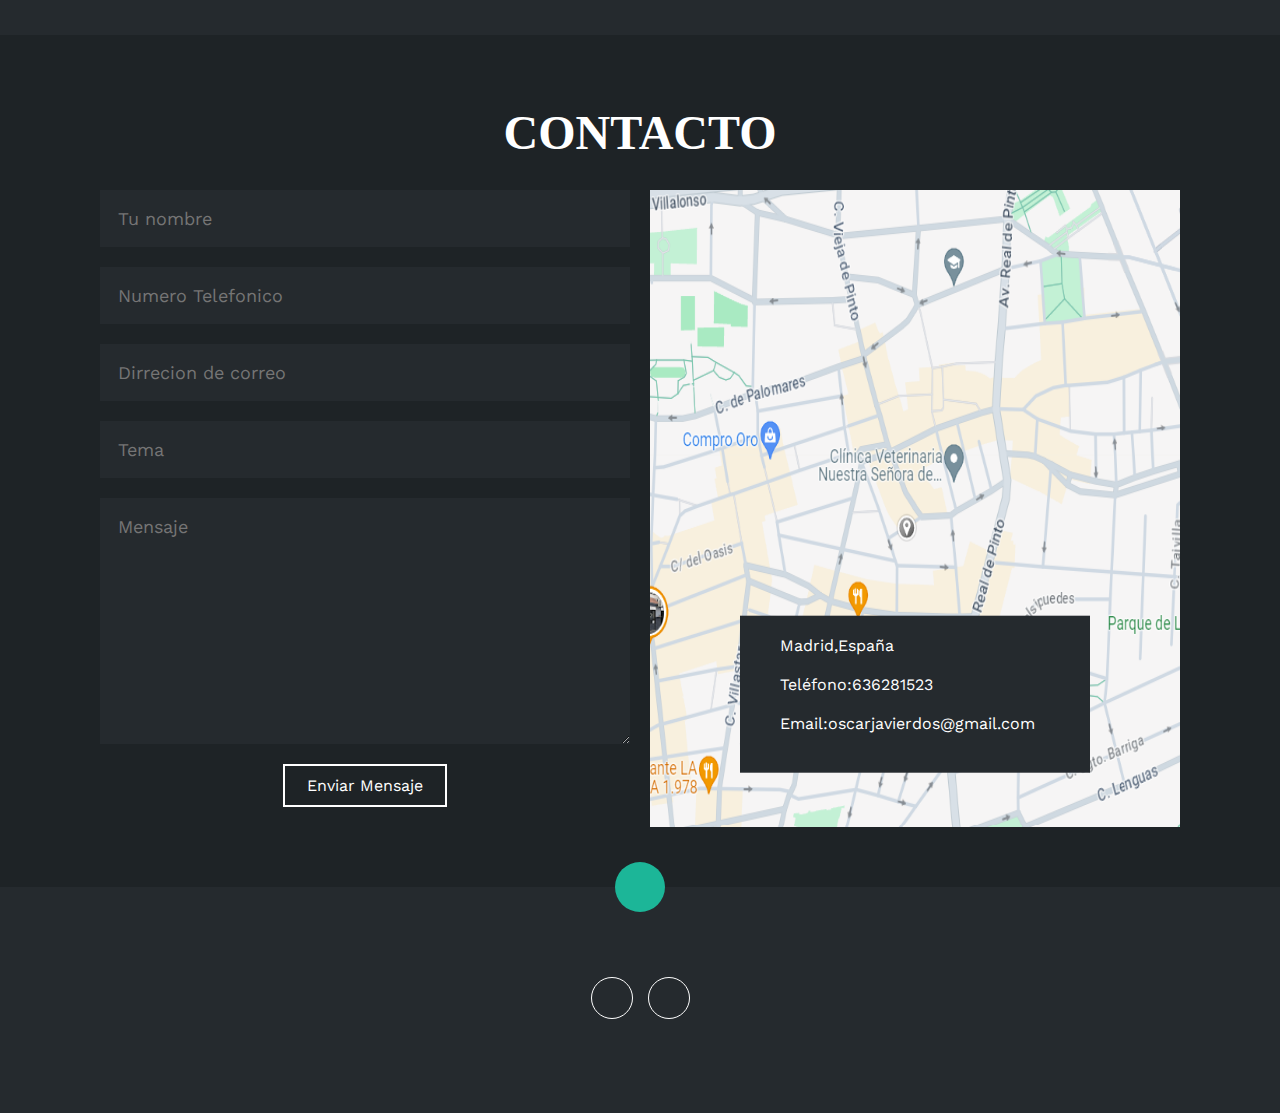
==== commit 5ff6bc6a: "Update index.html" ====
--- a/index.html
+++ b/index.html
@@ -49,7 +49,7 @@
                 <a href="#">
                     <i class="fa-brands fa-linkedin-in"></i>
                 </a><!--Icono de las linkedin-->
-                <a href="#">
+                <a href="https://github.com/OscarJavierDosSantos">
                     <i class="fa-brands fa-github"></i>
                 </a><!--Icono de las linkedin-->
             </div>
@@ -61,29 +61,40 @@
         <div class="contenido-seccion">
             <h2>Sobre Mi</h2>
             <p>
-                <span>Hola,Soy Oscar Javier</span> soy un apasionado del mundo digital y la tecnología. Mi especialidad
-                es crear y diseñar sitios web funcionales y atractivos. Aquí hay algunos aspectos clave sobre mi
-                trabajo:<br>
-
-                Desarrollo Web: Mi día a día implica escribir código en lenguajes como HTML, CSS, JavaScript y otros.
+                <div>
+                    <span>Hola,Soy Oscar Javier</span> soy un apasionado del mundo digital y la tecnología. Mi especialidad
+                    es crear y diseñar sitios web funcionales y atractivos. Aquí hay algunos aspectos clave sobre mi
+                    trabajo:
+                </div>
+                <div>
+                    Desarrollo Web: Mi día a día implica escribir código en lenguajes como HTML, CSS, JavaScript y otros.
                 Construyo la estructura de las páginas, aplico estilos y agrego interactividad.<br>
                 Front-End y Back-End: Como programador, trabajo tanto en el front-end (la parte visible de la web) como
                 en el back-end (la infraestructura detrás de la escena). Me aseguro de que todo funcione
-                correctamente.<br>
-                Tecnologías y Herramientas: Estoy familiarizado con gestores de contenidos como WordPress, bases de
-                datos, APIs y frameworks. Siempre estoy aprendiendo y actualizándome.<br>
-                Creatividad y Soluciones: Me encanta resolver problemas y encontrar soluciones creativas. Cada proyecto
-                es un desafío único.<br>
-                Pasión por la Web: Crear experiencias digitales es mi pasión. Siempre estoy buscando formas de mejorar y
-                optimizar.<br>
-                ¡Estoy emocionado por seguir creando y contribuyendo al mundo digital! <br>
+                correctamente.
+                </div>
+
+                <div>
+                    Tecnologías y Herramientas: Estoy familiarizado con gestores de contenidos como WordPress, bases de
+                    datos, APIs y frameworks. Siempre estoy aprendiendo y actualizándome.<br>
+                    Creatividad y Soluciones: Me encanta resolver problemas y encontrar soluciones creativas. Cada proyecto
+                    es un desafío único.
+                </div>
+                <div>
+                    Pasión por la Web: Crear experiencias digitales es mi pasión. Siempre estoy buscando formas de mejorar y
+                    optimizar.    
+                </div>
+                <div>
+                    ¡Estoy emocionado por seguir creando y contribuyendo al mundo digital! <br>
+                </div>
+                
             </p>
             <div class="fila">
                 <!--Inicio datos personales-->
                 <div class="col">
                     <h3>Datos Personales</h3>
                     <ul>
-                        <li><strong>Cumpleaños</strong> 01-09-1991</li>
+                        <li><strong>Fecha de nacimiento</strong> 01-09-1991</li>
                         <li><strong>Teléfono</strong> 636281523</li>
                         <li><strong>Email</strong> oscarjavierdos@gmail.com</li>
                         <li><strong>Website</strong> Por crear</li>
